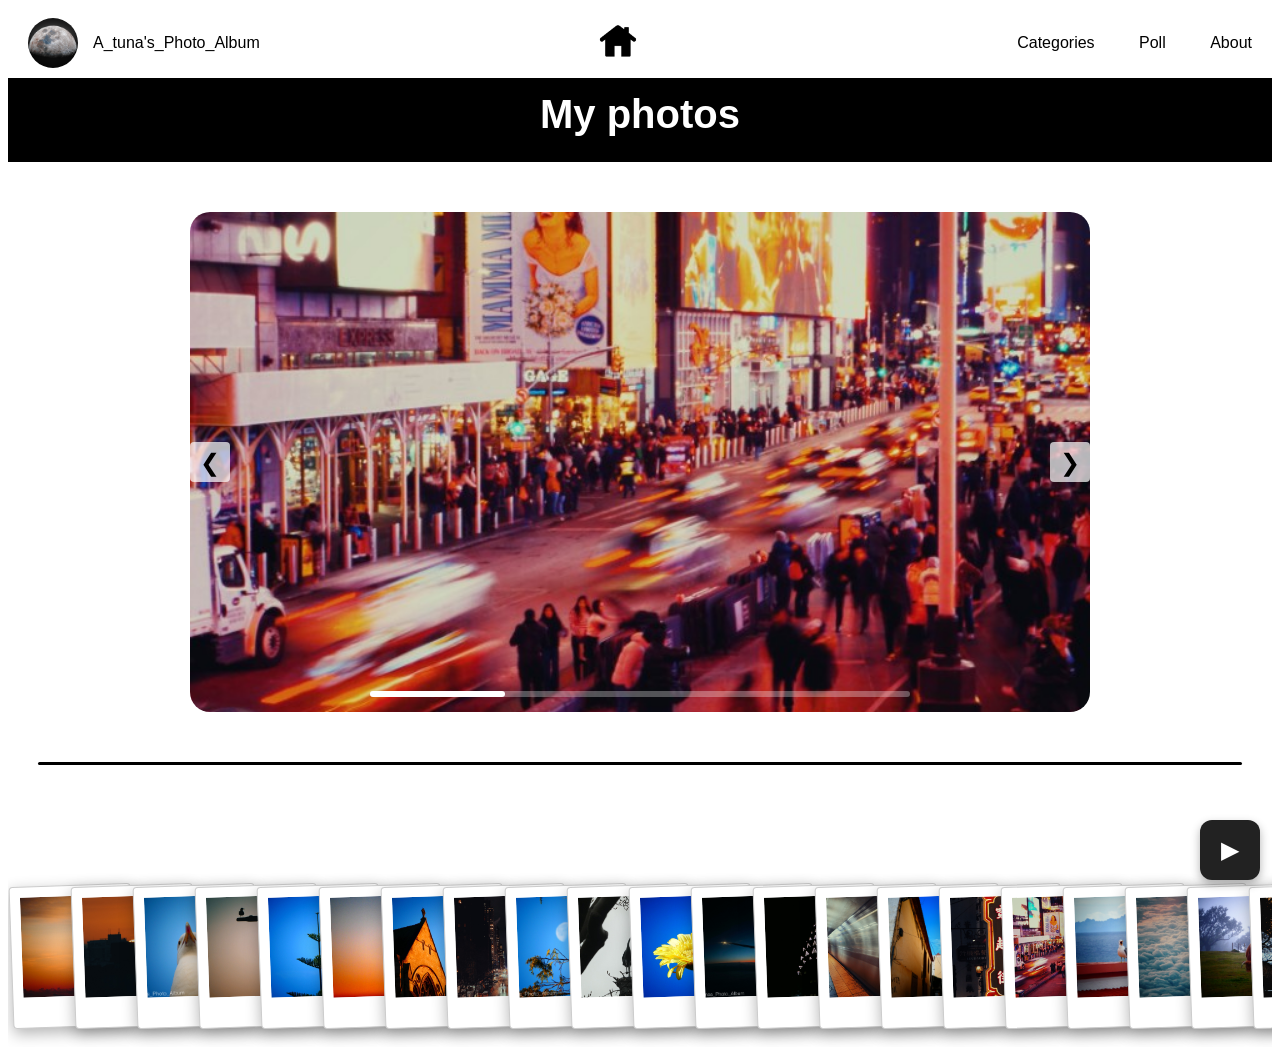
==== index.html @ 642bef88 "Add files via upload" ====
<!DOCTYPE html>
<html lang="en">
<head>
    <meta charset="UTF-8">
    <meta name="viewport" content="width=device-width, initial-scale=1.0">
    <title>A_Tuna's_photo_album</title>
    <link rel="stylesheet" href="css/main.css">

    <link rel="icon" href="Images/icon.png" type="image/png" >



</style>


</head>

<body>
     <div class="Header Header1">
        
        <div class="Handle">
             <img class="Profile" src="Images/moon.jpg" alt="Profile Picture">
             <p>A_tuna's_Photo_Album</p>
        </div>
         <div class="Home">
               <a href="index.html">
                    <img src="Images/home.png" alt="Homepage" class="HomeIcon">
               </a>
         </div>

        <div class="Pages">
          <div class="Dropdown">
            <a href="categories.html">Categories</a>
            <div class="Submenu">
                <a href="nature.html">Nature</a>
                <a href="sky.html">Skyline</a>
                <a href="city.html">Sunset</a>
            </div>
          </div>
          <a href="poll.html">Poll</a>
          <a href="about.html">About</a>
        </div>

     </div>
     <div class="PageBanner">
        <p class="PageName">My photos</p>
     </div>
     <div class="Slideshow">

          <img class="Slide" src="Images/City/Timesquare slow.jpg" onclick="openLightbox(this)">
          <img class="Slide" src="Images/Nature/Nature road.JPG" onclick="openLightbox(this)">
          <img class="Slide" src="Images/Snow in the clouds.jpg" onclick="openLightbox(this)">
          <img class="Slide" src="Images/Nature/Cat.JPG" onclick="openLightbox(this)">

          <button class="Prev" onclick="changeSlide(-1)">&#10094;</button>
          <button class="Next" onclick="changeSlide(1)">&#10095;</button>
          <div class="IndicatorContainer">
               <div class="Indicator"></div>
          </div>
     </div>
     <div class="slideshowSeparator"></div>

     <div class="VinylSlider">
      <img src="Images/Sky/Above The clouds.jpg" class="Vinyl">
      <img src="Images/Sunrise.jpg" class="Vinyl">
      <img src="Images/Nature/BlueBird.jpg" class="Vinyl">
      <img src="Images/Nature/Bird Silohett.jpg" class="Vinyl">
      <img src="Images/Nature/Center Plant.jpg" class="Vinyl">
      <img src="Images/Sky/Colour Gradient.jpg" class="Vinyl">
      <img src="Images/City/Church light.jpg" class="Vinyl">
      <img src="Images/City/cityslowshutter.jpg" class="Vinyl">
      <img src="Images/Sky/Hugging The moon.jpg" class="Vinyl">
      <img src="Images/Nature/Bird_in_Frame.jpg" class="Vinyl">
      <img src="Images/Nature/Blue_Yellow_Flower.jpg" class="Vinyl">
      <img src="Images/Sky/Chasing the sunset.jpg" class="Vinyl">
      <img src="Images/City/christler.jpg" class="Vinyl">
      <img src="Images/City/subway echo.jpg" class="Vinyl">
      <img src="Images/Yellow.JPG" class="Vinyl">
      <img src="Images/City/Sign.jpg" class="Vinyl">
      <img src="Images/City/Timesquare slow.jpg" class="Vinyl">
      <img src="Images/Nature/Yawn.JPG" class="Vinyl">
      <img src="Images/Sky/Snow Clouds.jpg" class="Vinyl">
      <img src="Images/Nature/Cow.JPG" class="Vinyl">
      <img src="Images/City/Sub Sunset.jpg" class="Vinyl">
      <img src="Images/City/World Trade center.jpg" class="Vinyl">
      <img src="Images/Sky/Turquoise moon.jpg" class="Vinyl">
      <img src="Images/City/Paris.JPG" class="Vinyl">
      <img src="Images/Sky/Plane Reflection.jpg" class="Vinyl">

    </div>
<!-- Modal for pop-out -->
    <div class="Modal" id="Modal">
        <span class="Close" id="Close">&times;</span>
        <img class="ModalContent" id="ModalImage">
    </div>
     
    <audio id="bgmusic" loop>
          <source src="Audio/Sparks.mp3" type="audio/mpeg">
     </audio>

     <div id="musicBox">
          <span id="musicIcon">▶</span>
     </div>

     <script src="js/script.js"></script>

     <div class="Lightbox" id="Lightbox" onclick="closeLightbox()">
          <span class="LightboxClose" onclick="closeLightbox()">&times;</span>
          <img class="LightboxImage" id="LightboxImage" onclick="event.stopPropagation()">
     </div>

    <!-- Right-click Lightbox -->
     <div id="rightClickOverlay">
          <div class="overlayContent">What are you looking for? Just browse.</div>
     </div>

    
     
        
</body>

</html>
---- css/main.css ----
.Header {
    display: flex;
    align-items: center;
    justify-content: space-between;
    border-bottom: 4px solid #000;
    padding: 10px 20px;
    font-family: "Source Code Pro", sans-serif;
}

.Header2 {
    border-bottom: 2px solid #00ccff;
}
.Header3 {
    border-bottom: 2px solid #0004ff;
}
.Header4 {
    border-bottom: 2px solid #ff0000;
}

.Handle {
    display: flex;
    align-items: center;
    gap: 15px;
}
.Profile {
    width: 50px;
    height: 50px;
    border-radius: 50%;
    object-fit: cover;
}
.Pages a {
    text-decoration: none;
    color: #000;
    margin-left: 40px;
}
.Pages a:hover {
    color: blue;
}
.HomeIcon {
    width: 40px;
    height: 40px;
    cursor: pointer;
}
.PageBanner {
    background-color: #000;
    width: 100%;
    height: 80px;
    position: relative;
    padding: 10px 20px;
    box-sizing: border-box;
    text-align: center;
}

.PageBanner2 {
    background-color: #009420;
}
.PageBanner3 {
  background-color: #005fad;
}
.PageBanner4{
  background-color: #edf060;
}
.PageBanner5 {
  background: linear-gradient( to right, red,orange,yellow,green,blue,indigo,violet);
}
.PageName {
    color: white;
    font-size: 40px;
    font-weight: bold;
    position: static;
    margin: 0;
    font-family: "Source Code Pro", sans-serif;

}

/* Slideshow container */
.Slideshow {
  width: 80%;
  max-width: 900px;
  height: 500px;
  position: relative;
  margin: 50px auto 0 auto; /* centers slideshow */
  border-radius: 20px;       /* round corners */
  overflow: hidden;           /* keep images inside corners */
}

.Slide {
  width: 100%;
  height: 100%;
  display: none;
  object-fit: cover;
}

.Slide:first-child {
  display: block;
}

/* Buttons */
.Prev, .Next {
  position: absolute;
  top: 50%;                       /* vertically centered */
  transform: translateY(-50%);
  width: 40px;                     /* square buttons */
  height: 40px;
  background: rgba(255,255,255,0.7); /* semi-transparent white */
  color: black;
  border: none;
  cursor: pointer;
  font-size: 24px;
  line-height: 40px;               /* center arrow vertically */
  text-align: center;
  z-index: 10;
  transition: background 0.2s;
  border-radius: 4px;              /* slightly rounded corners */
}

/* Hover effect */
.Prev:hover, .Next:hover {
  background: rgba(255,255,255,0.9);
}

/* Left and right positions */
.Prev {
  left: 0;   /* at the very left edge of slideshow */
}

.Next {
  right: 0;  /* at the very right edge of slideshow */
}

.slideshowSeparator {
  height: 3px;          /* thickness */
  background: black; /* optional gradient */
  margin: 50px 30px;
  border-radius: 2px;   /* soft edges */
}

.IndicatorContainer {
  position: absolute;
  bottom: 15px;
  left: 50%;
  transform: translateX(-50%);
  width: 60%;
  height: 6px;
  background: rgba(255, 255, 255, 0.3);
  border-radius: 3px;
}

/* Moving indicator */
.Indicator {
  width: calc(100% / 4); /* divide by number of slides */
  height: 100%;
  background: white;
  border-radius: 3px;
  transition: transform 0.3s ease; /* smooth movement */
  transform: translateX(0%);
}

.VinylSlider {
  display: flex;
  overflow-x: auto;
  padding: 20px;             /* keeps vinyl overlap effect */
  scroll-snap-type: x mandatory;
  scroll-behavior: smooth;
  justify-content: flex-start;
  align-items: center;
  perspective: 1000px;
}

/* Vinyl images → now Polaroid style */
.Vinyl {
  flex: 0 0 auto;
  width: 100px;               /* Polaroid size */
  height: 100px;
  object-fit: cover;
  background-color: #fff;     /* Polaroid border */
  padding: 10px 10px 30px 10px; /* thicker bottom */
  border: 1px solid #ccc;
  box-shadow: 0 5px 15px rgba(0,0,0,0.3); /* soft shadow */
  border-radius: 4px;         /* optional: slight rounding */
  cursor: pointer;
  scroll-snap-align: start;
  transition: transform 0.3s, z-index 0.3s;
  margin: 50px auto 0 auto;
  margin-left: -60px;
  position: relative;
  z-index: 1;

  transform: rotate(-2deg); /* slight tilt for realism */
}

.Vinyl2 {
  flex: 0 0 auto;
  width: 110px;               /* Polaroid size */
  height: 110px;
  object-fit: cover;
  background-color: #fff;     /* Polaroid border */
  padding: 10px 10px 30px 10px; /* thicker bottom */
  border: 1px solid #ccc;
  box-shadow: 0 5px 15px rgba(0,0,0,0.3); /* soft shadow */
  border-radius: 4px;         /* optional: slight rounding */
  cursor: pointer;
  scroll-snap-align: start;
  transition: transform 0.3s, z-index 0.3s;
  margin: 50px auto 0 auto;
  margin-left: -60px;
  position: relative;
  z-index: 1;

  transform: rotate(-2deg); /* slight tilt for realism */
}

/* Reset first child margin */
.Vinyl:first-child {
  margin-left: 0;
}

.Vinyl2:first-child {
  margin-left: 0;
}

/* Hover pop effect */
.Vinyl:hover {
  transform: translateY(-20px) scale(1.1) rotate(0deg); /* straighten on hover */
  z-index: 10;
  box-shadow: 0 10px 20px rgba(0,0,0,0.4);
}
.Vinyl2:hover {
  transform: translateY(-20px) scale(1.1) rotate(0deg); /* straighten on hover */
  z-index: 10;
  box-shadow: 0 10px 20px rgba(0,0,0,0.4);
}

/* Modal overlay */
.Modal {
  display: none;
  position: fixed;
  top:0; left:0;
  width: 100%;
  height: 100%;
  background: rgba(0,0,0,0.8);
  justify-content: center;
  align-items: center;
  z-index: 1000;
}

/* Modal image */
.ModalContent {
  max-width: 80%;
  max-height: 80%;
  border-radius: 15px;
}

/* Close button */
.Close {
  position: absolute;
  top: 20px;
  right: 30px;
  color: white;
  font-size: 40px;
  cursor: pointer;
}

#musicBox {
  position: fixed;
  bottom: 20px;
  right: 20px;
  width: 60px;
  height: 60px;
  background: #222;
  color: white;
  border-radius: 12px;
  display: flex;
  align-items: center;
  justify-content: center;
  font-size: 24px;
  cursor: pointer;
  box-shadow: 0 4px 10px rgba(0,0,0,0.3);
  user-select: none;
  z-index: 1000;
  transition: background 0.3s, transform 0.2s;
}

#musicBox:hover {
  background: #555;
  transform: scale(1.1);
}
.Lightbox {
  display: none;
  position: fixed;
  top:0;
  left:0;
  width:100%;
  height:100%;
  background: rgba(0,0,0,0.85);
  justify-content: center;
  align-items: center;
  z-index: 2000;
}

.LightboxImage {
  max-width: 90%;
  max-height: 90%;
  border-radius: 12px;
}

.LightboxClose {
  position: absolute;
  top: 20px;
  right: 30px;
  color: white;
  font-size: 40px;
  cursor: pointer;
}


/* Dropdown container positioning */
.Dropdown {
    position: relative; /* needed so submenu positions correctly */
    display: inline-block; /* keeps it in line with other links */
}

/* Hide submenu by default */
.Submenu {
    display: none;
    position: absolute;
    top: 100%; /* directly below "Catagories" */
    left: 0;
    background-color: #fff;
    border: 1px solid #ccc;
    padding: 5px 0;
    min-width: 120px;
    box-shadow: 0 4px 8px rgba(0,0,0,0.1);
    z-index: 1000;
    flex-direction: column;
}

/* Show submenu on hover */
.Dropdown:hover .Submenu {
    display: flex;
    flex-direction: column;
}

/* Submenu links style */
.Submenu a {
    display: block;
    padding: 8px 15px;
    color: #000; /* matches your main link color */
    text-decoration: none;
    font-family: "Source Code Pro", sans-serif;
}

.Submenu a:hover {
    background-color: #f0f0f0; /* highlight on hover */
    color: blue; /* optional, matches your main link hover */
}

#rightClickOverlay {
  position: fixed;
  top: 0;
  left: 0;
  width: 100%;
  height: 100%;
  background: rgba(0,0,0,0.7);
  display: flex;
  justify-content: center;
  align-items: center;
  opacity: 0;
  pointer-events: none;
  transition: opacity 0.4s ease;
  z-index: 9999;
}

#rightClickOverlay.show {
  opacity: 1;
  pointer-events: auto;
}

#rightClickOverlay .overlayContent {
  color: white;
  font-size: 24px;
  text-align: center;
  cursor: pointer;
  user-select: none;
}
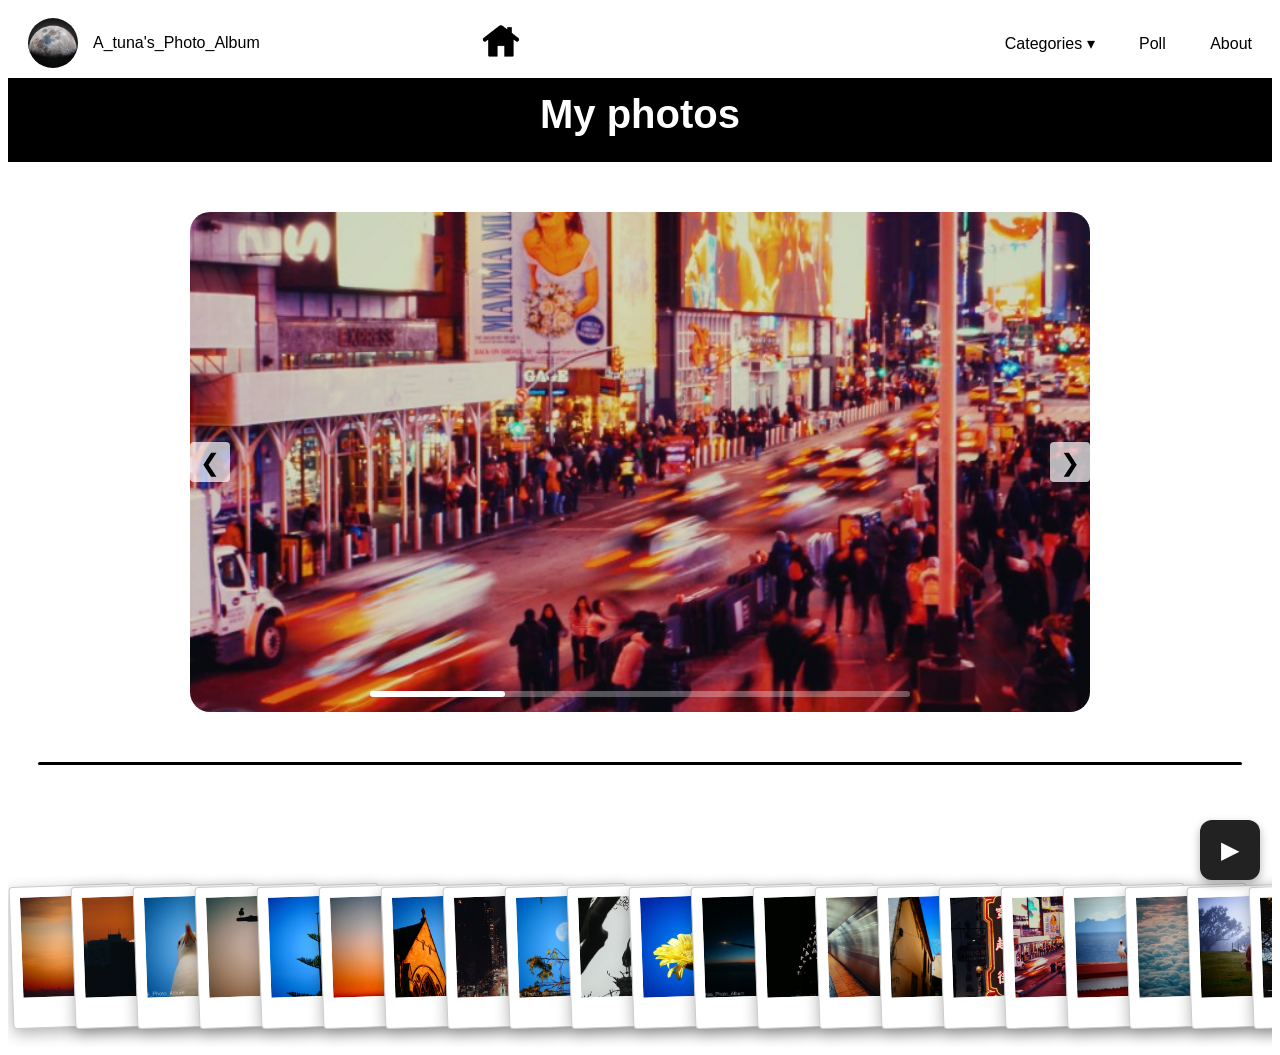
==== commit 69002878: "Add files via upload" ====
--- a/index.html
+++ b/index.html
@@ -27,10 +27,16 @@
                     <img src="Images/home.png" alt="Homepage" class="HomeIcon">
                </a>
          </div>
+          <div class="Hamburger">
+               <div class="Bar"></div>
+               <div class="Bar"></div>
+               <div class="Bar"></div>
+          </div>
 
         <div class="Pages">
           <div class="Dropdown">
             <a href="categories.html">Categories</a>
+             <span class="DropdownArrow">&#9662;</span> <!-- ▼ -->
             <div class="Submenu">
                 <a href="nature.html">Nature</a>
                 <a href="sky.html">Skyline</a>
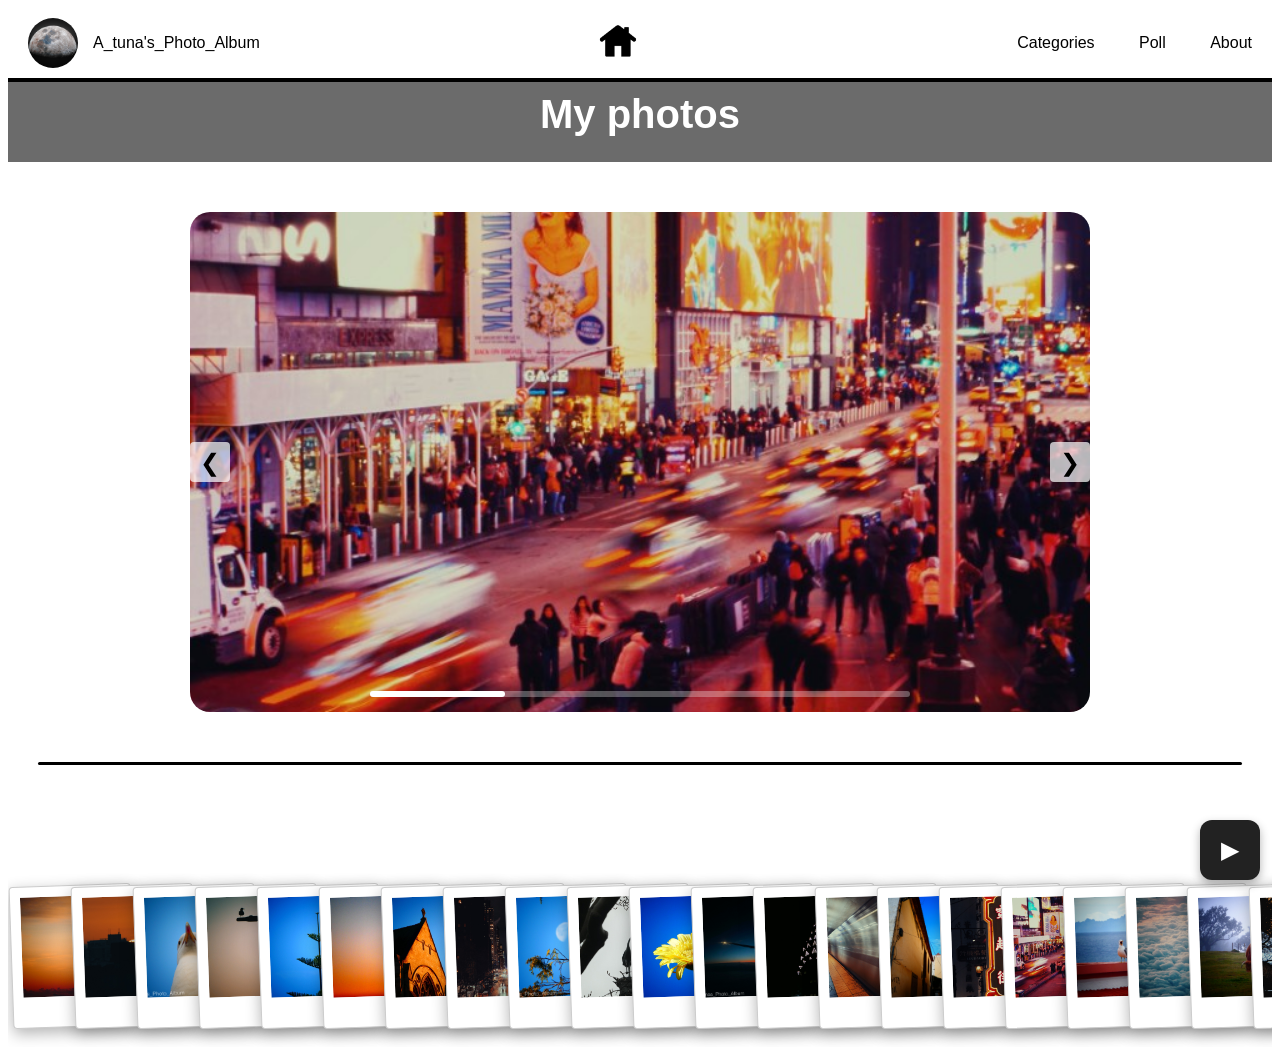
==== commit 52c3e613: "Add files via upload" ====
--- a/index.html
+++ b/index.html
@@ -27,16 +27,10 @@
                     <img src="Images/home.png" alt="Homepage" class="HomeIcon">
                </a>
          </div>
-          <div class="Hamburger">
-               <div class="Bar"></div>
-               <div class="Bar"></div>
-               <div class="Bar"></div>
-          </div>
 
         <div class="Pages">
           <div class="Dropdown">
             <a href="categories.html">Categories</a>
-             <span class="DropdownArrow">&#9662;</span> <!-- ▼ -->
             <div class="Submenu">
                 <a href="nature.html">Nature</a>
                 <a href="sky.html">Skyline</a>
--- a/css/main.css
+++ b/css/main.css
@@ -1,3 +1,32 @@
+@media (max-width: 768px) {
+    
+    .Header {
+        flex-direction: column;
+        align-items: center;
+        text-align: center;
+        gap: 10px;
+    }
+
+    .Handle {
+        flex-direction: column;
+        gap: 5px;
+    }
+
+    .Pages {
+        display: flex;
+        flex-direction: column;
+        gap: 10px;
+    }
+
+    .Pages a {
+        margin-left: 0; /* remove spacing */
+    }
+
+    .Home {
+        margin: 10px 0;
+    }
+}
+
 .Header {
     display: flex;
     align-items: center;
@@ -5,6 +34,8 @@
     border-bottom: 4px solid #000;
     padding: 10px 20px;
     font-family: "Source Code Pro", sans-serif;
+
+    flex-wrap: wrap; /* 🔥 IMPORTANT */
 }
 
 .Header2 {
@@ -42,7 +73,7 @@
     cursor: pointer;
 }
 .PageBanner {
-    background-color: #000;
+    background-color: #6b6b6b;
     width: 100%;
     height: 80px;
     position: relative;
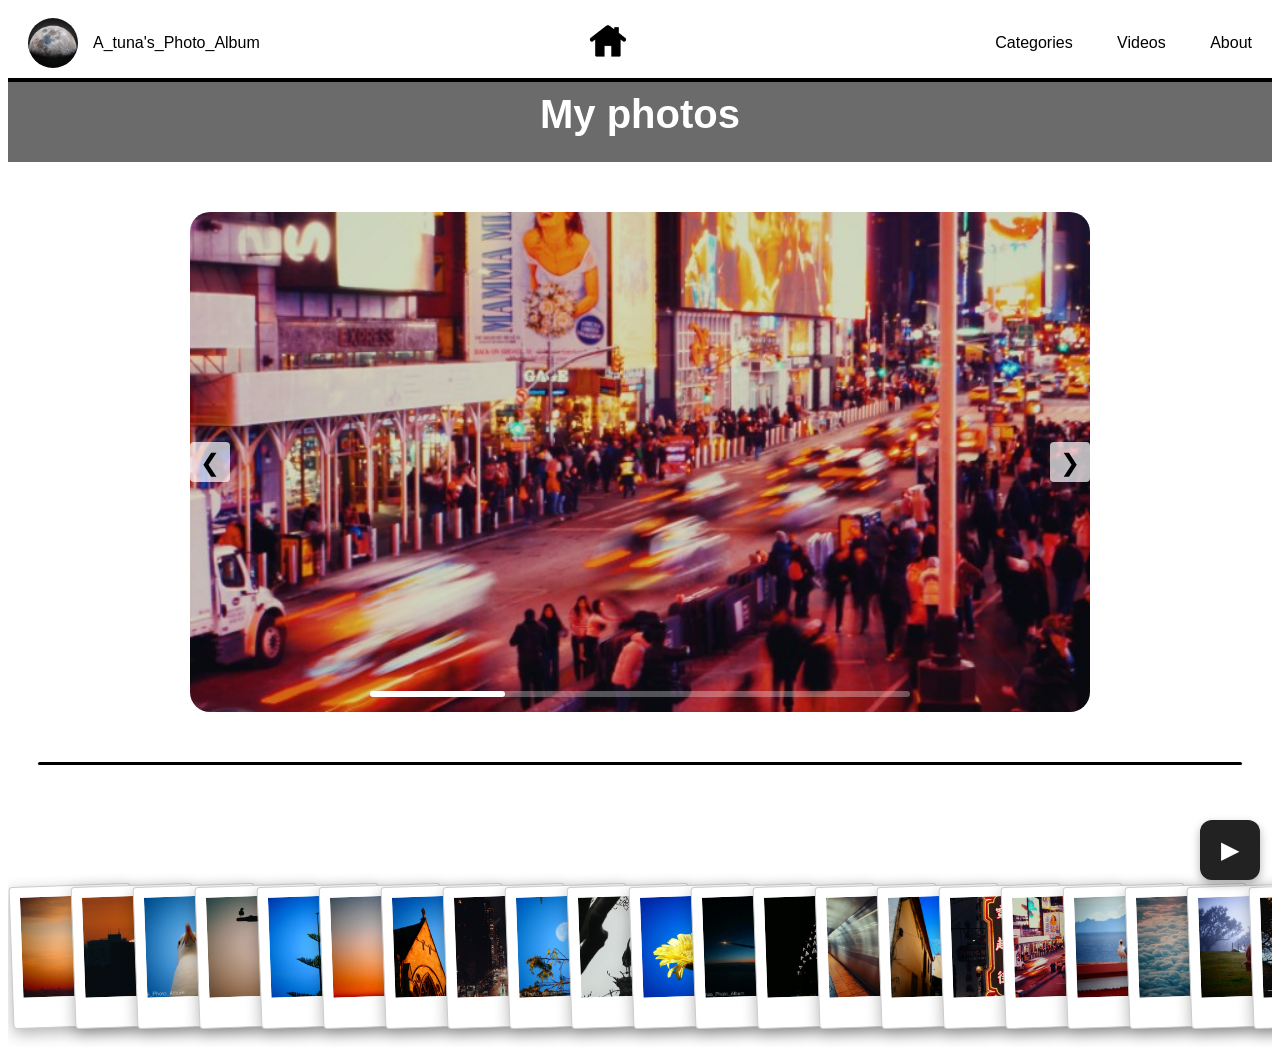
==== commit 3299ed9a: "Add files via upload" ====
--- a/index.html
+++ b/index.html
@@ -37,7 +37,7 @@
                 <a href="city.html">Sunset</a>
             </div>
           </div>
-          <a href="poll.html">Poll</a>
+          <a href="poll.html">Videos</a>
           <a href="about.html">About</a>
         </div>
 
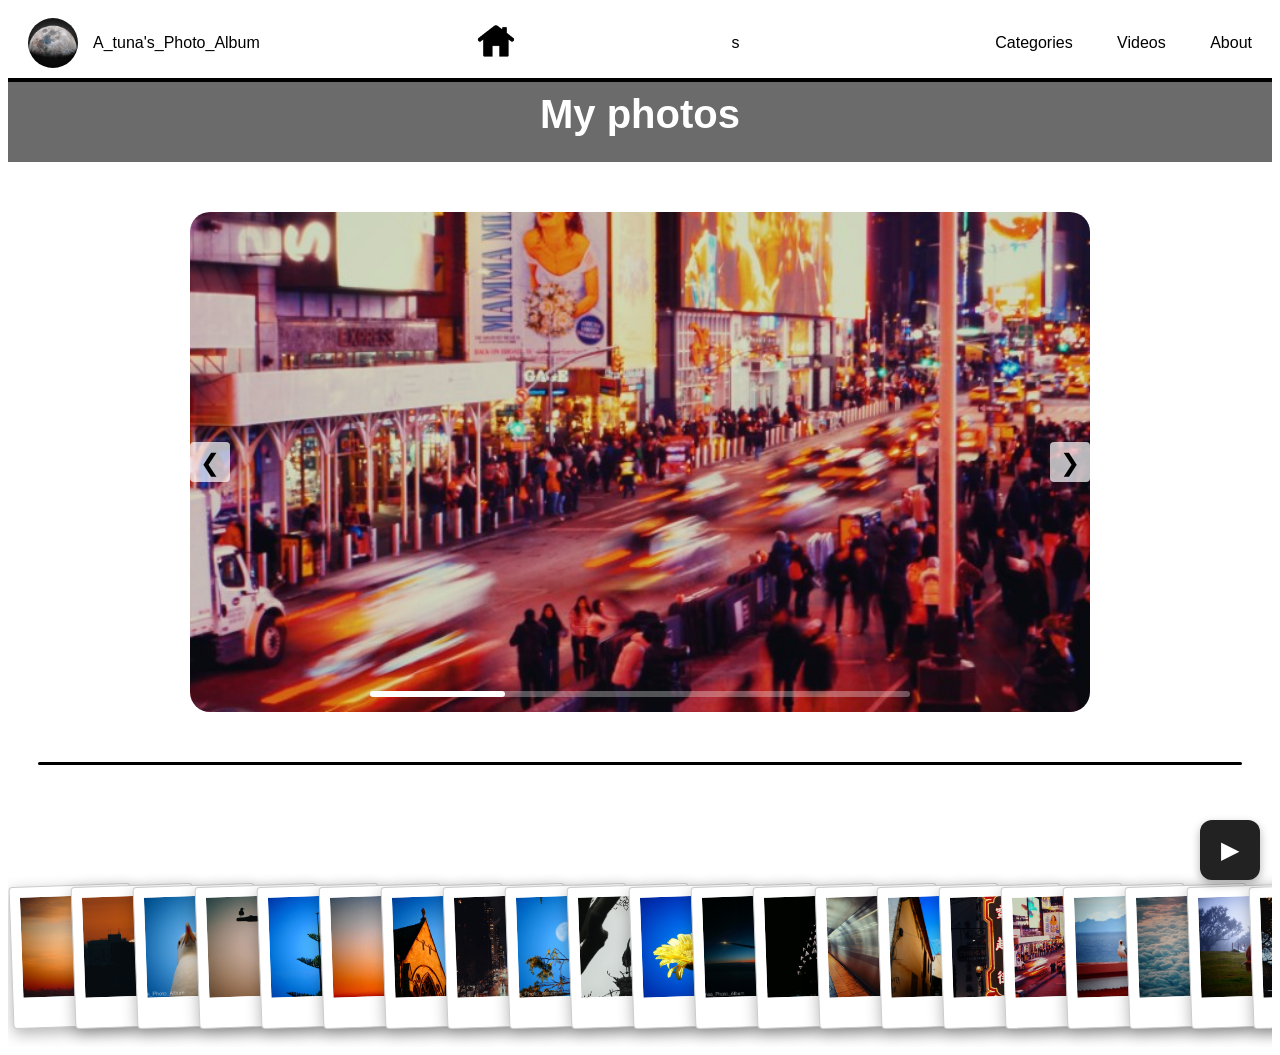
==== commit 05037506: "Added 1 photo" ====
--- a/index.html
+++ b/index.html
@@ -27,7 +27,7 @@
                     <img src="Images/home.png" alt="Homepage" class="HomeIcon">
                </a>
          </div>
-
+s
         <div class="Pages">
           <div class="Dropdown">
             <a href="categories.html">Categories</a>
@@ -51,6 +51,7 @@
           <img class="Slide" src="Images/Nature/Nature road.JPG" onclick="openLightbox(this)">
           <img class="Slide" src="Images/Snow in the clouds.jpg" onclick="openLightbox(this)">
           <img class="Slide" src="Images/Nature/Cat.JPG" onclick="openLightbox(this)">
+          <img class="Slide" src="Images/Touch of blue.jpg" onclick="openLightbox(this)">
 
           <button class="Prev" onclick="changeSlide(-1)">&#10094;</button>
           <button class="Next" onclick="changeSlide(1)">&#10095;</button>
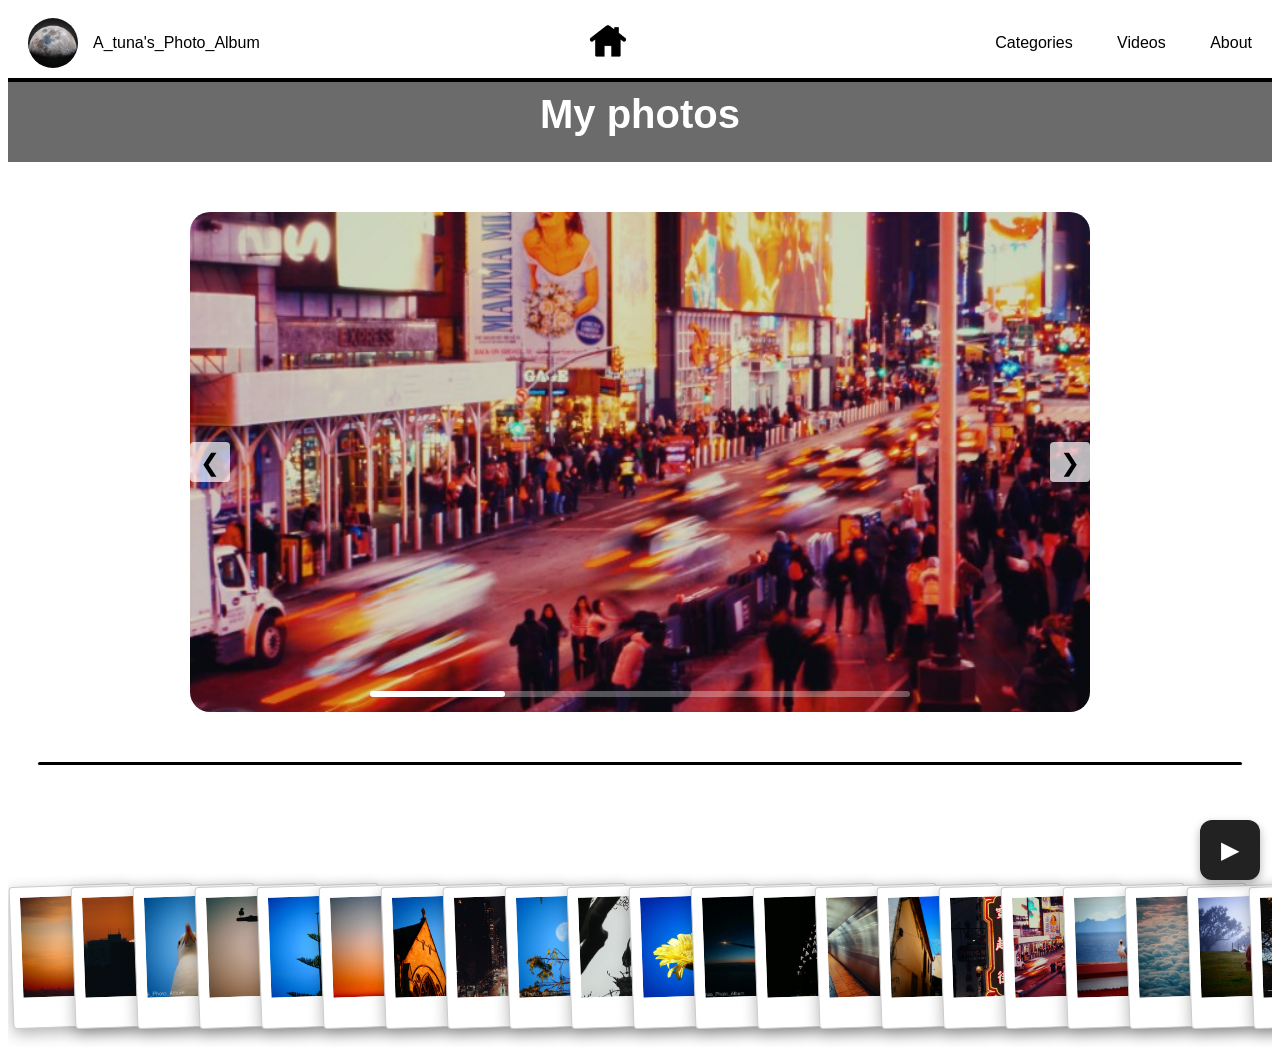
==== commit 2da74193: "Update index.html" ====
--- a/index.html
+++ b/index.html
@@ -27,7 +27,7 @@
                     <img src="Images/home.png" alt="Homepage" class="HomeIcon">
                </a>
          </div>
-s
+
         <div class="Pages">
           <div class="Dropdown">
             <a href="categories.html">Categories</a>
@@ -120,4 +120,4 @@
         
 </body>
 
-</html>+</html>
